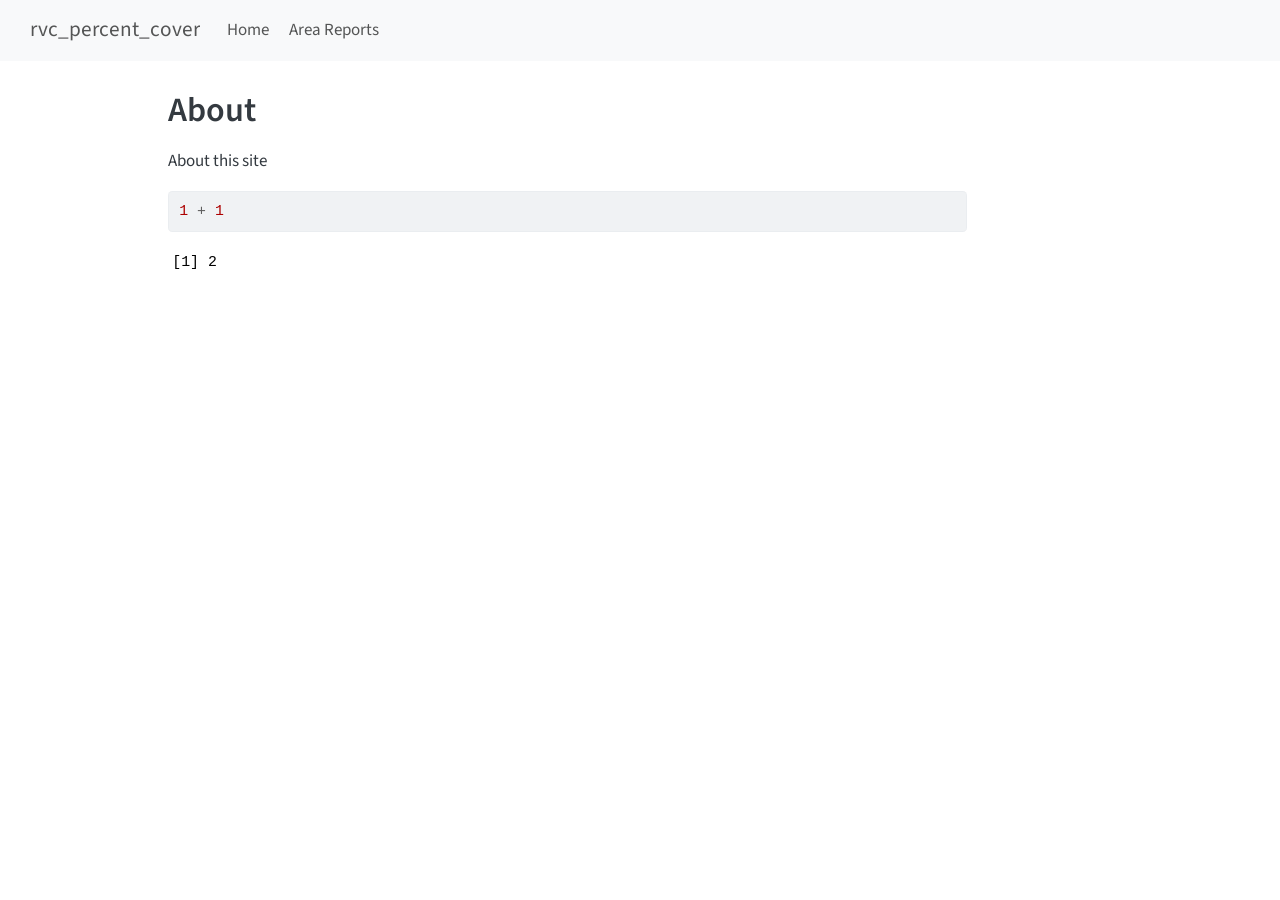
==== about.html @ 533faa8f "Built site for gh-pages" ====
<!DOCTYPE html>
<html xmlns="http://www.w3.org/1999/xhtml" lang="en" xml:lang="en"><head>

<meta charset="utf-8">
<meta name="generator" content="quarto-1.5.54">

<meta name="viewport" content="width=device-width, initial-scale=1.0, user-scalable=yes">


<title>About – rvc_percent_cover</title>
<style>
code{white-space: pre-wrap;}
span.smallcaps{font-variant: small-caps;}
div.columns{display: flex; gap: min(4vw, 1.5em);}
div.column{flex: auto; overflow-x: auto;}
div.hanging-indent{margin-left: 1.5em; text-indent: -1.5em;}
ul.task-list{list-style: none;}
ul.task-list li input[type="checkbox"] {
  width: 0.8em;
  margin: 0 0.8em 0.2em -1em; /* quarto-specific, see https://github.com/quarto-dev/quarto-cli/issues/4556 */ 
  vertical-align: middle;
}
/* CSS for syntax highlighting */
pre > code.sourceCode { white-space: pre; position: relative; }
pre > code.sourceCode > span { line-height: 1.25; }
pre > code.sourceCode > span:empty { height: 1.2em; }
.sourceCode { overflow: visible; }
code.sourceCode > span { color: inherit; text-decoration: inherit; }
div.sourceCode { margin: 1em 0; }
pre.sourceCode { margin: 0; }
@media screen {
div.sourceCode { overflow: auto; }
}
@media print {
pre > code.sourceCode { white-space: pre-wrap; }
pre > code.sourceCode > span { display: inline-block; text-indent: -5em; padding-left: 5em; }
}
pre.numberSource code
  { counter-reset: source-line 0; }
pre.numberSource code > span
  { position: relative; left: -4em; counter-increment: source-line; }
pre.numberSource code > span > a:first-child::before
  { content: counter(source-line);
    position: relative; left: -1em; text-align: right; vertical-align: baseline;
    border: none; display: inline-block;
    -webkit-touch-callout: none; -webkit-user-select: none;
    -khtml-user-select: none; -moz-user-select: none;
    -ms-user-select: none; user-select: none;
    padding: 0 4px; width: 4em;
  }
pre.numberSource { margin-left: 3em;  padding-left: 4px; }
div.sourceCode
  {   }
@media screen {
pre > code.sourceCode > span > a:first-child::before { text-decoration: underline; }
}
</style>


<script src="site_libs/quarto-nav/quarto-nav.js"></script>
<script src="site_libs/quarto-nav/headroom.min.js"></script>
<script src="site_libs/clipboard/clipboard.min.js"></script>
<script src="site_libs/quarto-search/autocomplete.umd.js"></script>
<script src="site_libs/quarto-search/fuse.min.js"></script>
<script src="site_libs/quarto-search/quarto-search.js"></script>
<meta name="quarto:offset" content="./">
<script src="site_libs/quarto-html/quarto.js"></script>
<script src="site_libs/quarto-html/popper.min.js"></script>
<script src="site_libs/quarto-html/tippy.umd.min.js"></script>
<script src="site_libs/quarto-html/anchor.min.js"></script>
<link href="site_libs/quarto-html/tippy.css" rel="stylesheet">
<link href="site_libs/quarto-html/quarto-syntax-highlighting.css" rel="stylesheet" id="quarto-text-highlighting-styles">
<script src="site_libs/bootstrap/bootstrap.min.js"></script>
<link href="site_libs/bootstrap/bootstrap-icons.css" rel="stylesheet">
<link href="site_libs/bootstrap/bootstrap.min.css" rel="stylesheet" id="quarto-bootstrap" data-mode="light">
<script id="quarto-search-options" type="application/json">{
  "location": "navbar",
  "copy-button": false,
  "collapse-after": 3,
  "panel-placement": "end",
  "type": "overlay",
  "limit": 50,
  "keyboard-shortcut": [
    "f",
    "/",
    "s"
  ],
  "show-item-context": false,
  "language": {
    "search-no-results-text": "No results",
    "search-matching-documents-text": "matching documents",
    "search-copy-link-title": "Copy link to search",
    "search-hide-matches-text": "Hide additional matches",
    "search-more-match-text": "more match in this document",
    "search-more-matches-text": "more matches in this document",
    "search-clear-button-title": "Clear",
    "search-text-placeholder": "",
    "search-detached-cancel-button-title": "Cancel",
    "search-submit-button-title": "Submit",
    "search-label": "Search"
  }
}</script>


<link rel="stylesheet" href="styles.css">
</head>

<body class="nav-fixed">

<div id="quarto-search-results"></div>
  <header id="quarto-header" class="headroom fixed-top">
    <nav class="navbar navbar-expand-lg " data-bs-theme="dark">
      <div class="navbar-container container-fluid">
      <div class="navbar-brand-container mx-auto">
    <a class="navbar-brand" href="./index.html">
    <span class="navbar-title">rvc_percent_cover</span>
    </a>
  </div>
            <div id="quarto-search" class="" title="Search"></div>
          <button class="navbar-toggler" type="button" data-bs-toggle="collapse" data-bs-target="#navbarCollapse" aria-controls="navbarCollapse" role="menu" aria-expanded="false" aria-label="Toggle navigation" onclick="if (window.quartoToggleHeadroom) { window.quartoToggleHeadroom(); }">
  <span class="navbar-toggler-icon"></span>
</button>
          <div class="collapse navbar-collapse" id="navbarCollapse">
            <ul class="navbar-nav navbar-nav-scroll me-auto">
  <li class="nav-item">
    <a class="nav-link" href="./index.html"> 
<span class="menu-text">Home</span></a>
  </li>  
  <li class="nav-item">
    <a class="nav-link" href="./aoi_report/aoi_reports.html"> 
<span class="menu-text">Area Reports</span></a>
  </li>  
</ul>
          </div> <!-- /navcollapse -->
            <div class="quarto-navbar-tools">
</div>
      </div> <!-- /container-fluid -->
    </nav>
</header>
<!-- content -->
<div id="quarto-content" class="quarto-container page-columns page-rows-contents page-layout-article page-navbar">
<!-- sidebar -->
<!-- margin-sidebar -->
    <div id="quarto-margin-sidebar" class="sidebar margin-sidebar zindex-bottom">
        
    </div>
<!-- main -->
<main class="content" id="quarto-document-content">

<header id="title-block-header" class="quarto-title-block default">
<div class="quarto-title">
<h1 class="title">About</h1>
</div>



<div class="quarto-title-meta">

    
  
    
  </div>
  


</header>


<p>About this site</p>
<div class="cell">
<div class="sourceCode cell-code" id="cb1"><pre class="sourceCode r code-with-copy"><code class="sourceCode r"><span id="cb1-1"><a href="#cb1-1" aria-hidden="true" tabindex="-1"></a><span class="dv">1</span> <span class="sc">+</span> <span class="dv">1</span></span></code><button title="Copy to Clipboard" class="code-copy-button"><i class="bi"></i></button></pre></div>
<div class="cell-output cell-output-stdout">
<pre><code>[1] 2</code></pre>
</div>
</div>



</main> <!-- /main -->
<script id="quarto-html-after-body" type="application/javascript">
window.document.addEventListener("DOMContentLoaded", function (event) {
  const toggleBodyColorMode = (bsSheetEl) => {
    const mode = bsSheetEl.getAttribute("data-mode");
    const bodyEl = window.document.querySelector("body");
    if (mode === "dark") {
      bodyEl.classList.add("quarto-dark");
      bodyEl.classList.remove("quarto-light");
    } else {
      bodyEl.classList.add("quarto-light");
      bodyEl.classList.remove("quarto-dark");
    }
  }
  const toggleBodyColorPrimary = () => {
    const bsSheetEl = window.document.querySelector("link#quarto-bootstrap");
    if (bsSheetEl) {
      toggleBodyColorMode(bsSheetEl);
    }
  }
  toggleBodyColorPrimary();  
  const icon = "";
  const anchorJS = new window.AnchorJS();
  anchorJS.options = {
    placement: 'right',
    icon: icon
  };
  anchorJS.add('.anchored');
  const isCodeAnnotation = (el) => {
    for (const clz of el.classList) {
      if (clz.startsWith('code-annotation-')) {                     
        return true;
      }
    }
    return false;
  }
  const onCopySuccess = function(e) {
    // button target
    const button = e.trigger;
    // don't keep focus
    button.blur();
    // flash "checked"
    button.classList.add('code-copy-button-checked');
    var currentTitle = button.getAttribute("title");
    button.setAttribute("title", "Copied!");
    let tooltip;
    if (window.bootstrap) {
      button.setAttribute("data-bs-toggle", "tooltip");
      button.setAttribute("data-bs-placement", "left");
      button.setAttribute("data-bs-title", "Copied!");
      tooltip = new bootstrap.Tooltip(button, 
        { trigger: "manual", 
          customClass: "code-copy-button-tooltip",
          offset: [0, -8]});
      tooltip.show();    
    }
    setTimeout(function() {
      if (tooltip) {
        tooltip.hide();
        button.removeAttribute("data-bs-title");
        button.removeAttribute("data-bs-toggle");
        button.removeAttribute("data-bs-placement");
      }
      button.setAttribute("title", currentTitle);
      button.classList.remove('code-copy-button-checked');
    }, 1000);
    // clear code selection
    e.clearSelection();
  }
  const getTextToCopy = function(trigger) {
      const codeEl = trigger.previousElementSibling.cloneNode(true);
      for (const childEl of codeEl.children) {
        if (isCodeAnnotation(childEl)) {
          childEl.remove();
        }
      }
      return codeEl.innerText;
  }
  const clipboard = new window.ClipboardJS('.code-copy-button:not([data-in-quarto-modal])', {
    text: getTextToCopy
  });
  clipboard.on('success', onCopySuccess);
  if (window.document.getElementById('quarto-embedded-source-code-modal')) {
    // For code content inside modals, clipBoardJS needs to be initialized with a container option
    // TODO: Check when it could be a function (https://github.com/zenorocha/clipboard.js/issues/860)
    const clipboardModal = new window.ClipboardJS('.code-copy-button[data-in-quarto-modal]', {
      text: getTextToCopy,
      container: window.document.getElementById('quarto-embedded-source-code-modal')
    });
    clipboardModal.on('success', onCopySuccess);
  }
    var localhostRegex = new RegExp(/^(?:http|https):\/\/localhost\:?[0-9]*\//);
    var mailtoRegex = new RegExp(/^mailto:/);
      var filterRegex = new RegExp("https:\/\/7yl4r\.github\.io\/rvc_habitat_cover\/");
    var isInternal = (href) => {
        return filterRegex.test(href) || localhostRegex.test(href) || mailtoRegex.test(href);
    }
    // Inspect non-navigation links and adorn them if external
 	var links = window.document.querySelectorAll('a[href]:not(.nav-link):not(.navbar-brand):not(.toc-action):not(.sidebar-link):not(.sidebar-item-toggle):not(.pagination-link):not(.no-external):not([aria-hidden]):not(.dropdown-item):not(.quarto-navigation-tool):not(.about-link)');
    for (var i=0; i<links.length; i++) {
      const link = links[i];
      if (!isInternal(link.href)) {
        // undo the damage that might have been done by quarto-nav.js in the case of
        // links that we want to consider external
        if (link.dataset.originalHref !== undefined) {
          link.href = link.dataset.originalHref;
        }
      }
    }
  function tippyHover(el, contentFn, onTriggerFn, onUntriggerFn) {
    const config = {
      allowHTML: true,
      maxWidth: 500,
      delay: 100,
      arrow: false,
      appendTo: function(el) {
          return el.parentElement;
      },
      interactive: true,
      interactiveBorder: 10,
      theme: 'quarto',
      placement: 'bottom-start',
    };
    if (contentFn) {
      config.content = contentFn;
    }
    if (onTriggerFn) {
      config.onTrigger = onTriggerFn;
    }
    if (onUntriggerFn) {
      config.onUntrigger = onUntriggerFn;
    }
    window.tippy(el, config); 
  }
  const noterefs = window.document.querySelectorAll('a[role="doc-noteref"]');
  for (var i=0; i<noterefs.length; i++) {
    const ref = noterefs[i];
    tippyHover(ref, function() {
      // use id or data attribute instead here
      let href = ref.getAttribute('data-footnote-href') || ref.getAttribute('href');
      try { href = new URL(href).hash; } catch {}
      const id = href.replace(/^#\/?/, "");
      const note = window.document.getElementById(id);
      if (note) {
        return note.innerHTML;
      } else {
        return "";
      }
    });
  }
  const xrefs = window.document.querySelectorAll('a.quarto-xref');
  const processXRef = (id, note) => {
    // Strip column container classes
    const stripColumnClz = (el) => {
      el.classList.remove("page-full", "page-columns");
      if (el.children) {
        for (const child of el.children) {
          stripColumnClz(child);
        }
      }
    }
    stripColumnClz(note)
    if (id === null || id.startsWith('sec-')) {
      // Special case sections, only their first couple elements
      const container = document.createElement("div");
      if (note.children && note.children.length > 2) {
        container.appendChild(note.children[0].cloneNode(true));
        for (let i = 1; i < note.children.length; i++) {
          const child = note.children[i];
          if (child.tagName === "P" && child.innerText === "") {
            continue;
          } else {
            container.appendChild(child.cloneNode(true));
            break;
          }
        }
        if (window.Quarto?.typesetMath) {
          window.Quarto.typesetMath(container);
        }
        return container.innerHTML
      } else {
        if (window.Quarto?.typesetMath) {
          window.Quarto.typesetMath(note);
        }
        return note.innerHTML;
      }
    } else {
      // Remove any anchor links if they are present
      const anchorLink = note.querySelector('a.anchorjs-link');
      if (anchorLink) {
        anchorLink.remove();
      }
      if (window.Quarto?.typesetMath) {
        window.Quarto.typesetMath(note);
      }
      // TODO in 1.5, we should make sure this works without a callout special case
      if (note.classList.contains("callout")) {
        return note.outerHTML;
      } else {
        return note.innerHTML;
      }
    }
  }
  for (var i=0; i<xrefs.length; i++) {
    const xref = xrefs[i];
    tippyHover(xref, undefined, function(instance) {
      instance.disable();
      let url = xref.getAttribute('href');
      let hash = undefined; 
      if (url.startsWith('#')) {
        hash = url;
      } else {
        try { hash = new URL(url).hash; } catch {}
      }
      if (hash) {
        const id = hash.replace(/^#\/?/, "");
        const note = window.document.getElementById(id);
        if (note !== null) {
          try {
            const html = processXRef(id, note.cloneNode(true));
            instance.setContent(html);
          } finally {
            instance.enable();
            instance.show();
          }
        } else {
          // See if we can fetch this
          fetch(url.split('#')[0])
          .then(res => res.text())
          .then(html => {
            const parser = new DOMParser();
            const htmlDoc = parser.parseFromString(html, "text/html");
            const note = htmlDoc.getElementById(id);
            if (note !== null) {
              const html = processXRef(id, note);
              instance.setContent(html);
            } 
          }).finally(() => {
            instance.enable();
            instance.show();
          });
        }
      } else {
        // See if we can fetch a full url (with no hash to target)
        // This is a special case and we should probably do some content thinning / targeting
        fetch(url)
        .then(res => res.text())
        .then(html => {
          const parser = new DOMParser();
          const htmlDoc = parser.parseFromString(html, "text/html");
          const note = htmlDoc.querySelector('main.content');
          if (note !== null) {
            // This should only happen for chapter cross references
            // (since there is no id in the URL)
            // remove the first header
            if (note.children.length > 0 && note.children[0].tagName === "HEADER") {
              note.children[0].remove();
            }
            const html = processXRef(null, note);
            instance.setContent(html);
          } 
        }).finally(() => {
          instance.enable();
          instance.show();
        });
      }
    }, function(instance) {
    });
  }
      let selectedAnnoteEl;
      const selectorForAnnotation = ( cell, annotation) => {
        let cellAttr = 'data-code-cell="' + cell + '"';
        let lineAttr = 'data-code-annotation="' +  annotation + '"';
        const selector = 'span[' + cellAttr + '][' + lineAttr + ']';
        return selector;
      }
      const selectCodeLines = (annoteEl) => {
        const doc = window.document;
        const targetCell = annoteEl.getAttribute("data-target-cell");
        const targetAnnotation = annoteEl.getAttribute("data-target-annotation");
        const annoteSpan = window.document.querySelector(selectorForAnnotation(targetCell, targetAnnotation));
        const lines = annoteSpan.getAttribute("data-code-lines").split(",");
        const lineIds = lines.map((line) => {
          return targetCell + "-" + line;
        })
        let top = null;
        let height = null;
        let parent = null;
        if (lineIds.length > 0) {
            //compute the position of the single el (top and bottom and make a div)
            const el = window.document.getElementById(lineIds[0]);
            top = el.offsetTop;
            height = el.offsetHeight;
            parent = el.parentElement.parentElement;
          if (lineIds.length > 1) {
            const lastEl = window.document.getElementById(lineIds[lineIds.length - 1]);
            const bottom = lastEl.offsetTop + lastEl.offsetHeight;
            height = bottom - top;
          }
          if (top !== null && height !== null && parent !== null) {
            // cook up a div (if necessary) and position it 
            let div = window.document.getElementById("code-annotation-line-highlight");
            if (div === null) {
              div = window.document.createElement("div");
              div.setAttribute("id", "code-annotation-line-highlight");
              div.style.position = 'absolute';
              parent.appendChild(div);
            }
            div.style.top = top - 2 + "px";
            div.style.height = height + 4 + "px";
            div.style.left = 0;
            let gutterDiv = window.document.getElementById("code-annotation-line-highlight-gutter");
            if (gutterDiv === null) {
              gutterDiv = window.document.createElement("div");
              gutterDiv.setAttribute("id", "code-annotation-line-highlight-gutter");
              gutterDiv.style.position = 'absolute';
              const codeCell = window.document.getElementById(targetCell);
              const gutter = codeCell.querySelector('.code-annotation-gutter');
              gutter.appendChild(gutterDiv);
            }
            gutterDiv.style.top = top - 2 + "px";
            gutterDiv.style.height = height + 4 + "px";
          }
          selectedAnnoteEl = annoteEl;
        }
      };
      const unselectCodeLines = () => {
        const elementsIds = ["code-annotation-line-highlight", "code-annotation-line-highlight-gutter"];
        elementsIds.forEach((elId) => {
          const div = window.document.getElementById(elId);
          if (div) {
            div.remove();
          }
        });
        selectedAnnoteEl = undefined;
      };
        // Handle positioning of the toggle
    window.addEventListener(
      "resize",
      throttle(() => {
        elRect = undefined;
        if (selectedAnnoteEl) {
          selectCodeLines(selectedAnnoteEl);
        }
      }, 10)
    );
    function throttle(fn, ms) {
    let throttle = false;
    let timer;
      return (...args) => {
        if(!throttle) { // first call gets through
            fn.apply(this, args);
            throttle = true;
        } else { // all the others get throttled
            if(timer) clearTimeout(timer); // cancel #2
            timer = setTimeout(() => {
              fn.apply(this, args);
              timer = throttle = false;
            }, ms);
        }
      };
    }
      // Attach click handler to the DT
      const annoteDls = window.document.querySelectorAll('dt[data-target-cell]');
      for (const annoteDlNode of annoteDls) {
        annoteDlNode.addEventListener('click', (event) => {
          const clickedEl = event.target;
          if (clickedEl !== selectedAnnoteEl) {
            unselectCodeLines();
            const activeEl = window.document.querySelector('dt[data-target-cell].code-annotation-active');
            if (activeEl) {
              activeEl.classList.remove('code-annotation-active');
            }
            selectCodeLines(clickedEl);
            clickedEl.classList.add('code-annotation-active');
          } else {
            // Unselect the line
            unselectCodeLines();
            clickedEl.classList.remove('code-annotation-active');
          }
        });
      }
  const findCites = (el) => {
    const parentEl = el.parentElement;
    if (parentEl) {
      const cites = parentEl.dataset.cites;
      if (cites) {
        return {
          el,
          cites: cites.split(' ')
        };
      } else {
        return findCites(el.parentElement)
      }
    } else {
      return undefined;
    }
  };
  var bibliorefs = window.document.querySelectorAll('a[role="doc-biblioref"]');
  for (var i=0; i<bibliorefs.length; i++) {
    const ref = bibliorefs[i];
    const citeInfo = findCites(ref);
    if (citeInfo) {
      tippyHover(citeInfo.el, function() {
        var popup = window.document.createElement('div');
        citeInfo.cites.forEach(function(cite) {
          var citeDiv = window.document.createElement('div');
          citeDiv.classList.add('hanging-indent');
          citeDiv.classList.add('csl-entry');
          var biblioDiv = window.document.getElementById('ref-' + cite);
          if (biblioDiv) {
            citeDiv.innerHTML = biblioDiv.innerHTML;
          }
          popup.appendChild(citeDiv);
        });
        return popup.innerHTML;
      });
    }
  }
});
</script>
</div> <!-- /content -->




</body></html>
---- site_libs/quarto-html/tippy.css ----
.tippy-box[data-animation=fade][data-state=hidden]{opacity:0}[data-tippy-root]{max-width:calc(100vw - 10px)}.tippy-box{position:relative;background-color:#333;color:#fff;border-radius:4px;font-size:14px;line-height:1.4;white-space:normal;outline:0;transition-property:transform,visibility,opacity}.tippy-box[data-placement^=top]>.tippy-arrow{bottom:0}.tippy-box[data-placement^=top]>.tippy-arrow:before{bottom:-7px;left:0;border-width:8px 8px 0;border-top-color:initial;transform-origin:center top}.tippy-box[data-placement^=bottom]>.tippy-arrow{top:0}.tippy-box[data-placement^=bottom]>.tippy-arrow:before{top:-7px;left:0;border-width:0 8px 8px;border-bottom-color:initial;transform-origin:center bottom}.tippy-box[data-placement^=left]>.tippy-arrow{right:0}.tippy-box[data-placement^=left]>.tippy-arrow:before{border-width:8px 0 8px 8px;border-left-color:initial;right:-7px;transform-origin:center left}.tippy-box[data-placement^=right]>.tippy-arrow{left:0}.tippy-box[data-placement^=right]>.tippy-arrow:before{left:-7px;border-width:8px 8px 8px 0;border-right-color:initial;transform-origin:center right}.tippy-box[data-inertia][data-state=visible]{transition-timing-function:cubic-bezier(.54,1.5,.38,1.11)}.tippy-arrow{width:16px;height:16px;color:#333}.tippy-arrow:before{content:"";position:absolute;border-color:transparent;border-style:solid}.tippy-content{position:relative;padding:5px 9px;z-index:1}
---- site_libs/quarto-html/quarto-syntax-highlighting.css ----
/* quarto syntax highlight colors */
:root {
  --quarto-hl-ot-color: #003B4F;
  --quarto-hl-at-color: #657422;
  --quarto-hl-ss-color: #20794D;
  --quarto-hl-an-color: #5E5E5E;
  --quarto-hl-fu-color: #4758AB;
  --quarto-hl-st-color: #20794D;
  --quarto-hl-cf-color: #003B4F;
  --quarto-hl-op-color: #5E5E5E;
  --quarto-hl-er-color: #AD0000;
  --quarto-hl-bn-color: #AD0000;
  --quarto-hl-al-color: #AD0000;
  --quarto-hl-va-color: #111111;
  --quarto-hl-bu-color: inherit;
  --quarto-hl-ex-color: inherit;
  --quarto-hl-pp-color: #AD0000;
  --quarto-hl-in-color: #5E5E5E;
  --quarto-hl-vs-color: #20794D;
  --quarto-hl-wa-color: #5E5E5E;
  --quarto-hl-do-color: #5E5E5E;
  --quarto-hl-im-color: #00769E;
  --quarto-hl-ch-color: #20794D;
  --quarto-hl-dt-color: #AD0000;
  --quarto-hl-fl-color: #AD0000;
  --quarto-hl-co-color: #5E5E5E;
  --quarto-hl-cv-color: #5E5E5E;
  --quarto-hl-cn-color: #8f5902;
  --quarto-hl-sc-color: #5E5E5E;
  --quarto-hl-dv-color: #AD0000;
  --quarto-hl-kw-color: #003B4F;
}

/* other quarto variables */
:root {
  --quarto-font-monospace: SFMono-Regular, Menlo, Monaco, Consolas, "Liberation Mono", "Courier New", monospace;
}

pre > code.sourceCode > span {
  color: #003B4F;
}

code span {
  color: #003B4F;
}

code.sourceCode > span {
  color: #003B4F;
}

div.sourceCode,
div.sourceCode pre.sourceCode {
  color: #003B4F;
}

code span.ot {
  color: #003B4F;
  font-style: inherit;
}

code span.at {
  color: #657422;
  font-style: inherit;
}

code span.ss {
  color: #20794D;
  font-style: inherit;
}

code span.an {
  color: #5E5E5E;
  font-style: inherit;
}

code span.fu {
  color: #4758AB;
  font-style: inherit;
}

code span.st {
  color: #20794D;
  font-style: inherit;
}

code span.cf {
  color: #003B4F;
  font-weight: bold;
  font-style: inherit;
}

code span.op {
  color: #5E5E5E;
  font-style: inherit;
}

code span.er {
  color: #AD0000;
  font-style: inherit;
}

code span.bn {
  color: #AD0000;
  font-style: inherit;
}

code span.al {
  color: #AD0000;
  font-style: inherit;
}

code span.va {
  color: #111111;
  font-style: inherit;
}

code span.bu {
  font-style: inherit;
}

code span.ex {
  font-style: inherit;
}

code span.pp {
  color: #AD0000;
  font-style: inherit;
}

code span.in {
  color: #5E5E5E;
  font-style: inherit;
}

code span.vs {
  color: #20794D;
  font-style: inherit;
}

code span.wa {
  color: #5E5E5E;
  font-style: italic;
}

code span.do {
  color: #5E5E5E;
  font-style: italic;
}

code span.im {
  color: #00769E;
  font-style: inherit;
}

code span.ch {
  color: #20794D;
  font-style: inherit;
}

code span.dt {
  color: #AD0000;
  font-style: inherit;
}

code span.fl {
  color: #AD0000;
  font-style: inherit;
}

code span.co {
  color: #5E5E5E;
  font-style: inherit;
}

code span.cv {
  color: #5E5E5E;
  font-style: italic;
}

code span.cn {
  color: #8f5902;
  font-style: inherit;
}

code span.sc {
  color: #5E5E5E;
  font-style: inherit;
}

code span.dv {
  color: #AD0000;
  font-style: inherit;
}

code span.kw {
  color: #003B4F;
  font-weight: bold;
  font-style: inherit;
}

.prevent-inlining {
  content: "</";
}

/*# sourceMappingURL=debc5d5d77c3f9108843748ff7464032.css.map */
---- styles.css ----
/* css styles */
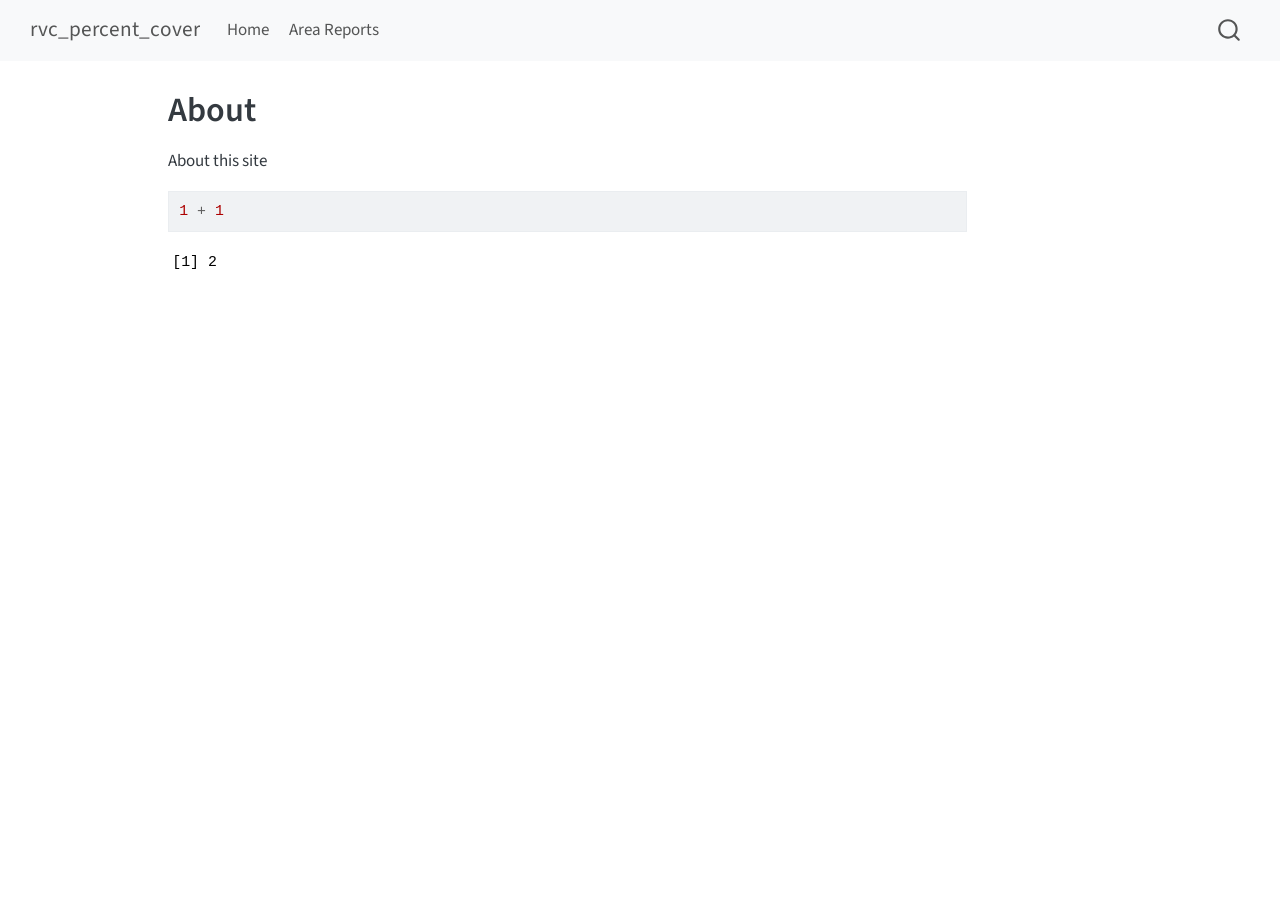
==== commit 50d00d3f: "Built site for gh-pages" ====
--- a/about.html
+++ b/about.html
@@ -2,7 +2,7 @@
 <html xmlns="http://www.w3.org/1999/xhtml" lang="en" xml:lang="en"><head>
 
 <meta charset="utf-8">
-<meta name="generator" content="quarto-1.5.54">
+<meta name="generator" content="quarto-1.8.27">
 
 <meta name="viewport" content="width=device-width, initial-scale=1.0, user-scalable=yes">
 
@@ -21,8 +21,9 @@
   vertical-align: middle;
 }
 /* CSS for syntax highlighting */
+html { -webkit-text-size-adjust: 100%; }
 pre > code.sourceCode { white-space: pre; position: relative; }
-pre > code.sourceCode > span { line-height: 1.25; }
+pre > code.sourceCode > span { display: inline-block; line-height: 1.25; }
 pre > code.sourceCode > span:empty { height: 1.2em; }
 .sourceCode { overflow: visible; }
 code.sourceCode > span { color: inherit; text-decoration: inherit; }
@@ -33,7 +34,7 @@
 }
 @media print {
 pre > code.sourceCode { white-space: pre-wrap; }
-pre > code.sourceCode > span { display: inline-block; text-indent: -5em; padding-left: 5em; }
+pre > code.sourceCode > span { text-indent: -5em; padding-left: 5em; }
 }
 pre.numberSource code
   { counter-reset: source-line 0; }
@@ -64,15 +65,17 @@
 <script src="site_libs/quarto-search/fuse.min.js"></script>
 <script src="site_libs/quarto-search/quarto-search.js"></script>
 <meta name="quarto:offset" content="./">
-<script src="site_libs/quarto-html/quarto.js"></script>
+<script src="site_libs/quarto-html/quarto.js" type="module"></script>
+<script src="site_libs/quarto-html/tabsets/tabsets.js" type="module"></script>
+<script src="site_libs/quarto-html/axe/axe-check.js" type="module"></script>
 <script src="site_libs/quarto-html/popper.min.js"></script>
 <script src="site_libs/quarto-html/tippy.umd.min.js"></script>
 <script src="site_libs/quarto-html/anchor.min.js"></script>
 <link href="site_libs/quarto-html/tippy.css" rel="stylesheet">
-<link href="site_libs/quarto-html/quarto-syntax-highlighting.css" rel="stylesheet" id="quarto-text-highlighting-styles">
+<link href="site_libs/quarto-html/quarto-syntax-highlighting-ed96de9b727972fe78a7b5d16c58bf87.css" rel="stylesheet" id="quarto-text-highlighting-styles">
 <script src="site_libs/bootstrap/bootstrap.min.js"></script>
 <link href="site_libs/bootstrap/bootstrap-icons.css" rel="stylesheet">
-<link href="site_libs/bootstrap/bootstrap.min.css" rel="stylesheet" id="quarto-bootstrap" data-mode="light">
+<link href="site_libs/bootstrap/bootstrap-fed2927b5d71da76dad1d9df0395c5a2.min.css" rel="stylesheet" append-hash="true" id="quarto-bootstrap" data-mode="light">
 <script id="quarto-search-options" type="application/json">{
   "location": "navbar",
   "copy-button": false,
@@ -105,7 +108,7 @@
 <link rel="stylesheet" href="styles.css">
 </head>
 
-<body class="nav-fixed">
+<body class="nav-fixed quarto-light">
 
 <div id="quarto-search-results"></div>
   <header id="quarto-header" class="headroom fixed-top">
@@ -168,7 +171,7 @@
 
 <p>About this site</p>
 <div class="cell">
-<div class="sourceCode cell-code" id="cb1"><pre class="sourceCode r code-with-copy"><code class="sourceCode r"><span id="cb1-1"><a href="#cb1-1" aria-hidden="true" tabindex="-1"></a><span class="dv">1</span> <span class="sc">+</span> <span class="dv">1</span></span></code><button title="Copy to Clipboard" class="code-copy-button"><i class="bi"></i></button></pre></div>
+<div class="code-copy-outer-scaffold"><div class="sourceCode cell-code" id="cb1"><pre class="sourceCode r code-with-copy"><code class="sourceCode r"><span id="cb1-1"><a href="#cb1-1" aria-hidden="true" tabindex="-1"></a><span class="dv">1</span> <span class="sc">+</span> <span class="dv">1</span></span></code></pre></div><button title="Copy to Clipboard" class="code-copy-button"><i class="bi"></i></button></div>
 <div class="cell-output cell-output-stdout">
 <pre><code>[1] 2</code></pre>
 </div>
@@ -178,239 +181,243 @@
 
 </main> <!-- /main -->
 <script id="quarto-html-after-body" type="application/javascript">
-window.document.addEventListener("DOMContentLoaded", function (event) {
-  const toggleBodyColorMode = (bsSheetEl) => {
-    const mode = bsSheetEl.getAttribute("data-mode");
-    const bodyEl = window.document.querySelector("body");
-    if (mode === "dark") {
-      bodyEl.classList.add("quarto-dark");
-      bodyEl.classList.remove("quarto-light");
-    } else {
-      bodyEl.classList.add("quarto-light");
-      bodyEl.classList.remove("quarto-dark");
-    }
-  }
-  const toggleBodyColorPrimary = () => {
-    const bsSheetEl = window.document.querySelector("link#quarto-bootstrap");
-    if (bsSheetEl) {
-      toggleBodyColorMode(bsSheetEl);
-    }
-  }
-  toggleBodyColorPrimary();  
-  const icon = "";
-  const anchorJS = new window.AnchorJS();
-  anchorJS.options = {
-    placement: 'right',
-    icon: icon
-  };
-  anchorJS.add('.anchored');
-  const isCodeAnnotation = (el) => {
-    for (const clz of el.classList) {
-      if (clz.startsWith('code-annotation-')) {                     
-        return true;
-      }
-    }
-    return false;
-  }
-  const onCopySuccess = function(e) {
-    // button target
-    const button = e.trigger;
-    // don't keep focus
-    button.blur();
-    // flash "checked"
-    button.classList.add('code-copy-button-checked');
-    var currentTitle = button.getAttribute("title");
-    button.setAttribute("title", "Copied!");
-    let tooltip;
-    if (window.bootstrap) {
-      button.setAttribute("data-bs-toggle", "tooltip");
-      button.setAttribute("data-bs-placement", "left");
-      button.setAttribute("data-bs-title", "Copied!");
-      tooltip = new bootstrap.Tooltip(button, 
-        { trigger: "manual", 
-          customClass: "code-copy-button-tooltip",
-          offset: [0, -8]});
-      tooltip.show();    
-    }
-    setTimeout(function() {
-      if (tooltip) {
-        tooltip.hide();
-        button.removeAttribute("data-bs-title");
-        button.removeAttribute("data-bs-toggle");
-        button.removeAttribute("data-bs-placement");
-      }
-      button.setAttribute("title", currentTitle);
-      button.classList.remove('code-copy-button-checked');
-    }, 1000);
-    // clear code selection
-    e.clearSelection();
-  }
-  const getTextToCopy = function(trigger) {
-      const codeEl = trigger.previousElementSibling.cloneNode(true);
+  window.document.addEventListener("DOMContentLoaded", function (event) {
+    const icon = "";
+    const anchorJS = new window.AnchorJS();
+    anchorJS.options = {
+      placement: 'right',
+      icon: icon
+    };
+    anchorJS.add('.anchored');
+    const isCodeAnnotation = (el) => {
+      for (const clz of el.classList) {
+        if (clz.startsWith('code-annotation-')) {                     
+          return true;
+        }
+      }
+      return false;
+    }
+    const onCopySuccess = function(e) {
+      // button target
+      const button = e.trigger;
+      // don't keep focus
+      button.blur();
+      // flash "checked"
+      button.classList.add('code-copy-button-checked');
+      var currentTitle = button.getAttribute("title");
+      button.setAttribute("title", "Copied!");
+      let tooltip;
+      if (window.bootstrap) {
+        button.setAttribute("data-bs-toggle", "tooltip");
+        button.setAttribute("data-bs-placement", "left");
+        button.setAttribute("data-bs-title", "Copied!");
+        tooltip = new bootstrap.Tooltip(button, 
+          { trigger: "manual", 
+            customClass: "code-copy-button-tooltip",
+            offset: [0, -8]});
+        tooltip.show();    
+      }
+      setTimeout(function() {
+        if (tooltip) {
+          tooltip.hide();
+          button.removeAttribute("data-bs-title");
+          button.removeAttribute("data-bs-toggle");
+          button.removeAttribute("data-bs-placement");
+        }
+        button.setAttribute("title", currentTitle);
+        button.classList.remove('code-copy-button-checked');
+      }, 1000);
+      // clear code selection
+      e.clearSelection();
+    }
+    const getTextToCopy = function(trigger) {
+      const outerScaffold = trigger.parentElement.cloneNode(true);
+      const codeEl = outerScaffold.querySelector('code');
       for (const childEl of codeEl.children) {
         if (isCodeAnnotation(childEl)) {
           childEl.remove();
         }
       }
       return codeEl.innerText;
-  }
-  const clipboard = new window.ClipboardJS('.code-copy-button:not([data-in-quarto-modal])', {
-    text: getTextToCopy
-  });
-  clipboard.on('success', onCopySuccess);
-  if (window.document.getElementById('quarto-embedded-source-code-modal')) {
-    // For code content inside modals, clipBoardJS needs to be initialized with a container option
-    // TODO: Check when it could be a function (https://github.com/zenorocha/clipboard.js/issues/860)
-    const clipboardModal = new window.ClipboardJS('.code-copy-button[data-in-quarto-modal]', {
-      text: getTextToCopy,
-      container: window.document.getElementById('quarto-embedded-source-code-modal')
+    }
+    const clipboard = new window.ClipboardJS('.code-copy-button:not([data-in-quarto-modal])', {
+      text: getTextToCopy
     });
-    clipboardModal.on('success', onCopySuccess);
-  }
-    var localhostRegex = new RegExp(/^(?:http|https):\/\/localhost\:?[0-9]*\//);
-    var mailtoRegex = new RegExp(/^mailto:/);
-      var filterRegex = new RegExp("https:\/\/7yl4r\.github\.io\/rvc_habitat_cover\/");
-    var isInternal = (href) => {
-        return filterRegex.test(href) || localhostRegex.test(href) || mailtoRegex.test(href);
-    }
-    // Inspect non-navigation links and adorn them if external
- 	var links = window.document.querySelectorAll('a[href]:not(.nav-link):not(.navbar-brand):not(.toc-action):not(.sidebar-link):not(.sidebar-item-toggle):not(.pagination-link):not(.no-external):not([aria-hidden]):not(.dropdown-item):not(.quarto-navigation-tool):not(.about-link)');
-    for (var i=0; i<links.length; i++) {
-      const link = links[i];
-      if (!isInternal(link.href)) {
-        // undo the damage that might have been done by quarto-nav.js in the case of
-        // links that we want to consider external
-        if (link.dataset.originalHref !== undefined) {
-          link.href = link.dataset.originalHref;
-        }
-      }
-    }
-  function tippyHover(el, contentFn, onTriggerFn, onUntriggerFn) {
-    const config = {
-      allowHTML: true,
-      maxWidth: 500,
-      delay: 100,
-      arrow: false,
-      appendTo: function(el) {
-          return el.parentElement;
-      },
-      interactive: true,
-      interactiveBorder: 10,
-      theme: 'quarto',
-      placement: 'bottom-start',
-    };
-    if (contentFn) {
-      config.content = contentFn;
-    }
-    if (onTriggerFn) {
-      config.onTrigger = onTriggerFn;
-    }
-    if (onUntriggerFn) {
-      config.onUntrigger = onUntriggerFn;
-    }
-    window.tippy(el, config); 
-  }
-  const noterefs = window.document.querySelectorAll('a[role="doc-noteref"]');
-  for (var i=0; i<noterefs.length; i++) {
-    const ref = noterefs[i];
-    tippyHover(ref, function() {
-      // use id or data attribute instead here
-      let href = ref.getAttribute('data-footnote-href') || ref.getAttribute('href');
-      try { href = new URL(href).hash; } catch {}
-      const id = href.replace(/^#\/?/, "");
-      const note = window.document.getElementById(id);
-      if (note) {
-        return note.innerHTML;
+    clipboard.on('success', onCopySuccess);
+    if (window.document.getElementById('quarto-embedded-source-code-modal')) {
+      const clipboardModal = new window.ClipboardJS('.code-copy-button[data-in-quarto-modal]', {
+        text: getTextToCopy,
+        container: window.document.getElementById('quarto-embedded-source-code-modal')
+      });
+      clipboardModal.on('success', onCopySuccess);
+    }
+      var localhostRegex = new RegExp(/^(?:http|https):\/\/localhost\:?[0-9]*\//);
+      var mailtoRegex = new RegExp(/^mailto:/);
+        var filterRegex = new RegExp("https:\/\/USF-IMARS\.github\.io\/rvc_habitat_cover\/");
+      var isInternal = (href) => {
+          return filterRegex.test(href) || localhostRegex.test(href) || mailtoRegex.test(href);
+      }
+      // Inspect non-navigation links and adorn them if external
+     var links = window.document.querySelectorAll('a[href]:not(.nav-link):not(.navbar-brand):not(.toc-action):not(.sidebar-link):not(.sidebar-item-toggle):not(.pagination-link):not(.no-external):not([aria-hidden]):not(.dropdown-item):not(.quarto-navigation-tool):not(.about-link)');
+      for (var i=0; i<links.length; i++) {
+        const link = links[i];
+        if (!isInternal(link.href)) {
+          // undo the damage that might have been done by quarto-nav.js in the case of
+          // links that we want to consider external
+          if (link.dataset.originalHref !== undefined) {
+            link.href = link.dataset.originalHref;
+          }
+        }
+      }
+    function tippyHover(el, contentFn, onTriggerFn, onUntriggerFn) {
+      const config = {
+        allowHTML: true,
+        maxWidth: 500,
+        delay: 100,
+        arrow: false,
+        appendTo: function(el) {
+            return el.parentElement;
+        },
+        interactive: true,
+        interactiveBorder: 10,
+        theme: 'quarto',
+        placement: 'bottom-start',
+      };
+      if (contentFn) {
+        config.content = contentFn;
+      }
+      if (onTriggerFn) {
+        config.onTrigger = onTriggerFn;
+      }
+      if (onUntriggerFn) {
+        config.onUntrigger = onUntriggerFn;
+      }
+      window.tippy(el, config); 
+    }
+    const noterefs = window.document.querySelectorAll('a[role="doc-noteref"]');
+    for (var i=0; i<noterefs.length; i++) {
+      const ref = noterefs[i];
+      tippyHover(ref, function() {
+        // use id or data attribute instead here
+        let href = ref.getAttribute('data-footnote-href') || ref.getAttribute('href');
+        try { href = new URL(href).hash; } catch {}
+        const id = href.replace(/^#\/?/, "");
+        const note = window.document.getElementById(id);
+        if (note) {
+          return note.innerHTML;
+        } else {
+          return "";
+        }
+      });
+    }
+    const xrefs = window.document.querySelectorAll('a.quarto-xref');
+    const processXRef = (id, note) => {
+      // Strip column container classes
+      const stripColumnClz = (el) => {
+        el.classList.remove("page-full", "page-columns");
+        if (el.children) {
+          for (const child of el.children) {
+            stripColumnClz(child);
+          }
+        }
+      }
+      stripColumnClz(note)
+      if (id === null || id.startsWith('sec-')) {
+        // Special case sections, only their first couple elements
+        const container = document.createElement("div");
+        if (note.children && note.children.length > 2) {
+          container.appendChild(note.children[0].cloneNode(true));
+          for (let i = 1; i < note.children.length; i++) {
+            const child = note.children[i];
+            if (child.tagName === "P" && child.innerText === "") {
+              continue;
+            } else {
+              container.appendChild(child.cloneNode(true));
+              break;
+            }
+          }
+          if (window.Quarto?.typesetMath) {
+            window.Quarto.typesetMath(container);
+          }
+          return container.innerHTML
+        } else {
+          if (window.Quarto?.typesetMath) {
+            window.Quarto.typesetMath(note);
+          }
+          return note.innerHTML;
+        }
       } else {
-        return "";
-      }
-    });
-  }
-  const xrefs = window.document.querySelectorAll('a.quarto-xref');
-  const processXRef = (id, note) => {
-    // Strip column container classes
-    const stripColumnClz = (el) => {
-      el.classList.remove("page-full", "page-columns");
-      if (el.children) {
-        for (const child of el.children) {
-          stripColumnClz(child);
-        }
-      }
-    }
-    stripColumnClz(note)
-    if (id === null || id.startsWith('sec-')) {
-      // Special case sections, only their first couple elements
-      const container = document.createElement("div");
-      if (note.children && note.children.length > 2) {
-        container.appendChild(note.children[0].cloneNode(true));
-        for (let i = 1; i < note.children.length; i++) {
-          const child = note.children[i];
-          if (child.tagName === "P" && child.innerText === "") {
-            continue;
-          } else {
-            container.appendChild(child.cloneNode(true));
-            break;
-          }
-        }
-        if (window.Quarto?.typesetMath) {
-          window.Quarto.typesetMath(container);
-        }
-        return container.innerHTML
-      } else {
+        // Remove any anchor links if they are present
+        const anchorLink = note.querySelector('a.anchorjs-link');
+        if (anchorLink) {
+          anchorLink.remove();
+        }
         if (window.Quarto?.typesetMath) {
           window.Quarto.typesetMath(note);
         }
-        return note.innerHTML;
-      }
-    } else {
-      // Remove any anchor links if they are present
-      const anchorLink = note.querySelector('a.anchorjs-link');
-      if (anchorLink) {
-        anchorLink.remove();
-      }
-      if (window.Quarto?.typesetMath) {
-        window.Quarto.typesetMath(note);
-      }
-      // TODO in 1.5, we should make sure this works without a callout special case
-      if (note.classList.contains("callout")) {
-        return note.outerHTML;
-      } else {
-        return note.innerHTML;
-      }
-    }
-  }
-  for (var i=0; i<xrefs.length; i++) {
-    const xref = xrefs[i];
-    tippyHover(xref, undefined, function(instance) {
-      instance.disable();
-      let url = xref.getAttribute('href');
-      let hash = undefined; 
-      if (url.startsWith('#')) {
-        hash = url;
-      } else {
-        try { hash = new URL(url).hash; } catch {}
-      }
-      if (hash) {
-        const id = hash.replace(/^#\/?/, "");
-        const note = window.document.getElementById(id);
-        if (note !== null) {
-          try {
-            const html = processXRef(id, note.cloneNode(true));
-            instance.setContent(html);
-          } finally {
-            instance.enable();
-            instance.show();
-          }
+        if (note.classList.contains("callout")) {
+          return note.outerHTML;
         } else {
-          // See if we can fetch this
-          fetch(url.split('#')[0])
+          return note.innerHTML;
+        }
+      }
+    }
+    for (var i=0; i<xrefs.length; i++) {
+      const xref = xrefs[i];
+      tippyHover(xref, undefined, function(instance) {
+        instance.disable();
+        let url = xref.getAttribute('href');
+        let hash = undefined; 
+        if (url.startsWith('#')) {
+          hash = url;
+        } else {
+          try { hash = new URL(url).hash; } catch {}
+        }
+        if (hash) {
+          const id = hash.replace(/^#\/?/, "");
+          const note = window.document.getElementById(id);
+          if (note !== null) {
+            try {
+              const html = processXRef(id, note.cloneNode(true));
+              instance.setContent(html);
+            } finally {
+              instance.enable();
+              instance.show();
+            }
+          } else {
+            // See if we can fetch this
+            fetch(url.split('#')[0])
+            .then(res => res.text())
+            .then(html => {
+              const parser = new DOMParser();
+              const htmlDoc = parser.parseFromString(html, "text/html");
+              const note = htmlDoc.getElementById(id);
+              if (note !== null) {
+                const html = processXRef(id, note);
+                instance.setContent(html);
+              } 
+            }).finally(() => {
+              instance.enable();
+              instance.show();
+            });
+          }
+        } else {
+          // See if we can fetch a full url (with no hash to target)
+          // This is a special case and we should probably do some content thinning / targeting
+          fetch(url)
           .then(res => res.text())
           .then(html => {
             const parser = new DOMParser();
             const htmlDoc = parser.parseFromString(html, "text/html");
-            const note = htmlDoc.getElementById(id);
+            const note = htmlDoc.querySelector('main.content');
             if (note !== null) {
-              const html = processXRef(id, note);
+              // This should only happen for chapter cross references
+              // (since there is no id in the URL)
+              // remove the first header
+              if (note.children.length > 0 && note.children[0].tagName === "HEADER") {
+                note.children[0].remove();
+              }
+              const html = processXRef(null, note);
               instance.setContent(html);
             } 
           }).finally(() => {
@@ -418,185 +425,161 @@
             instance.show();
           });
         }
+      }, function(instance) {
+      });
+    }
+        let selectedAnnoteEl;
+        const selectorForAnnotation = ( cell, annotation) => {
+          let cellAttr = 'data-code-cell="' + cell + '"';
+          let lineAttr = 'data-code-annotation="' +  annotation + '"';
+          const selector = 'span[' + cellAttr + '][' + lineAttr + ']';
+          return selector;
+        }
+        const selectCodeLines = (annoteEl) => {
+          const doc = window.document;
+          const targetCell = annoteEl.getAttribute("data-target-cell");
+          const targetAnnotation = annoteEl.getAttribute("data-target-annotation");
+          const annoteSpan = window.document.querySelector(selectorForAnnotation(targetCell, targetAnnotation));
+          const lines = annoteSpan.getAttribute("data-code-lines").split(",");
+          const lineIds = lines.map((line) => {
+            return targetCell + "-" + line;
+          })
+          let top = null;
+          let height = null;
+          let parent = null;
+          if (lineIds.length > 0) {
+              //compute the position of the single el (top and bottom and make a div)
+              const el = window.document.getElementById(lineIds[0]);
+              top = el.offsetTop;
+              height = el.offsetHeight;
+              parent = el.parentElement.parentElement;
+            if (lineIds.length > 1) {
+              const lastEl = window.document.getElementById(lineIds[lineIds.length - 1]);
+              const bottom = lastEl.offsetTop + lastEl.offsetHeight;
+              height = bottom - top;
+            }
+            if (top !== null && height !== null && parent !== null) {
+              // cook up a div (if necessary) and position it 
+              let div = window.document.getElementById("code-annotation-line-highlight");
+              if (div === null) {
+                div = window.document.createElement("div");
+                div.setAttribute("id", "code-annotation-line-highlight");
+                div.style.position = 'absolute';
+                parent.appendChild(div);
+              }
+              div.style.top = top - 2 + "px";
+              div.style.height = height + 4 + "px";
+              div.style.left = 0;
+              let gutterDiv = window.document.getElementById("code-annotation-line-highlight-gutter");
+              if (gutterDiv === null) {
+                gutterDiv = window.document.createElement("div");
+                gutterDiv.setAttribute("id", "code-annotation-line-highlight-gutter");
+                gutterDiv.style.position = 'absolute';
+                const codeCell = window.document.getElementById(targetCell);
+                const gutter = codeCell.querySelector('.code-annotation-gutter');
+                gutter.appendChild(gutterDiv);
+              }
+              gutterDiv.style.top = top - 2 + "px";
+              gutterDiv.style.height = height + 4 + "px";
+            }
+            selectedAnnoteEl = annoteEl;
+          }
+        };
+        const unselectCodeLines = () => {
+          const elementsIds = ["code-annotation-line-highlight", "code-annotation-line-highlight-gutter"];
+          elementsIds.forEach((elId) => {
+            const div = window.document.getElementById(elId);
+            if (div) {
+              div.remove();
+            }
+          });
+          selectedAnnoteEl = undefined;
+        };
+          // Handle positioning of the toggle
+      window.addEventListener(
+        "resize",
+        throttle(() => {
+          elRect = undefined;
+          if (selectedAnnoteEl) {
+            selectCodeLines(selectedAnnoteEl);
+          }
+        }, 10)
+      );
+      function throttle(fn, ms) {
+      let throttle = false;
+      let timer;
+        return (...args) => {
+          if(!throttle) { // first call gets through
+              fn.apply(this, args);
+              throttle = true;
+          } else { // all the others get throttled
+              if(timer) clearTimeout(timer); // cancel #2
+              timer = setTimeout(() => {
+                fn.apply(this, args);
+                timer = throttle = false;
+              }, ms);
+          }
+        };
+      }
+        // Attach click handler to the DT
+        const annoteDls = window.document.querySelectorAll('dt[data-target-cell]');
+        for (const annoteDlNode of annoteDls) {
+          annoteDlNode.addEventListener('click', (event) => {
+            const clickedEl = event.target;
+            if (clickedEl !== selectedAnnoteEl) {
+              unselectCodeLines();
+              const activeEl = window.document.querySelector('dt[data-target-cell].code-annotation-active');
+              if (activeEl) {
+                activeEl.classList.remove('code-annotation-active');
+              }
+              selectCodeLines(clickedEl);
+              clickedEl.classList.add('code-annotation-active');
+            } else {
+              // Unselect the line
+              unselectCodeLines();
+              clickedEl.classList.remove('code-annotation-active');
+            }
+          });
+        }
+    const findCites = (el) => {
+      const parentEl = el.parentElement;
+      if (parentEl) {
+        const cites = parentEl.dataset.cites;
+        if (cites) {
+          return {
+            el,
+            cites: cites.split(' ')
+          };
+        } else {
+          return findCites(el.parentElement)
+        }
       } else {
-        // See if we can fetch a full url (with no hash to target)
-        // This is a special case and we should probably do some content thinning / targeting
-        fetch(url)
-        .then(res => res.text())
-        .then(html => {
-          const parser = new DOMParser();
-          const htmlDoc = parser.parseFromString(html, "text/html");
-          const note = htmlDoc.querySelector('main.content');
-          if (note !== null) {
-            // This should only happen for chapter cross references
-            // (since there is no id in the URL)
-            // remove the first header
-            if (note.children.length > 0 && note.children[0].tagName === "HEADER") {
-              note.children[0].remove();
-            }
-            const html = processXRef(null, note);
-            instance.setContent(html);
-          } 
-        }).finally(() => {
-          instance.enable();
-          instance.show();
+        return undefined;
+      }
+    };
+    var bibliorefs = window.document.querySelectorAll('a[role="doc-biblioref"]');
+    for (var i=0; i<bibliorefs.length; i++) {
+      const ref = bibliorefs[i];
+      const citeInfo = findCites(ref);
+      if (citeInfo) {
+        tippyHover(citeInfo.el, function() {
+          var popup = window.document.createElement('div');
+          citeInfo.cites.forEach(function(cite) {
+            var citeDiv = window.document.createElement('div');
+            citeDiv.classList.add('hanging-indent');
+            citeDiv.classList.add('csl-entry');
+            var biblioDiv = window.document.getElementById('ref-' + cite);
+            if (biblioDiv) {
+              citeDiv.innerHTML = biblioDiv.innerHTML;
+            }
+            popup.appendChild(citeDiv);
+          });
+          return popup.innerHTML;
         });
       }
-    }, function(instance) {
-    });
-  }
-      let selectedAnnoteEl;
-      const selectorForAnnotation = ( cell, annotation) => {
-        let cellAttr = 'data-code-cell="' + cell + '"';
-        let lineAttr = 'data-code-annotation="' +  annotation + '"';
-        const selector = 'span[' + cellAttr + '][' + lineAttr + ']';
-        return selector;
-      }
-      const selectCodeLines = (annoteEl) => {
-        const doc = window.document;
-        const targetCell = annoteEl.getAttribute("data-target-cell");
-        const targetAnnotation = annoteEl.getAttribute("data-target-annotation");
-        const annoteSpan = window.document.querySelector(selectorForAnnotation(targetCell, targetAnnotation));
-        const lines = annoteSpan.getAttribute("data-code-lines").split(",");
-        const lineIds = lines.map((line) => {
-          return targetCell + "-" + line;
-        })
-        let top = null;
-        let height = null;
-        let parent = null;
-        if (lineIds.length > 0) {
-            //compute the position of the single el (top and bottom and make a div)
-            const el = window.document.getElementById(lineIds[0]);
-            top = el.offsetTop;
-            height = el.offsetHeight;
-            parent = el.parentElement.parentElement;
-          if (lineIds.length > 1) {
-            const lastEl = window.document.getElementById(lineIds[lineIds.length - 1]);
-            const bottom = lastEl.offsetTop + lastEl.offsetHeight;
-            height = bottom - top;
-          }
-          if (top !== null && height !== null && parent !== null) {
-            // cook up a div (if necessary) and position it 
-            let div = window.document.getElementById("code-annotation-line-highlight");
-            if (div === null) {
-              div = window.document.createElement("div");
-              div.setAttribute("id", "code-annotation-line-highlight");
-              div.style.position = 'absolute';
-              parent.appendChild(div);
-            }
-            div.style.top = top - 2 + "px";
-            div.style.height = height + 4 + "px";
-            div.style.left = 0;
-            let gutterDiv = window.document.getElementById("code-annotation-line-highlight-gutter");
-            if (gutterDiv === null) {
-              gutterDiv = window.document.createElement("div");
-              gutterDiv.setAttribute("id", "code-annotation-line-highlight-gutter");
-              gutterDiv.style.position = 'absolute';
-              const codeCell = window.document.getElementById(targetCell);
-              const gutter = codeCell.querySelector('.code-annotation-gutter');
-              gutter.appendChild(gutterDiv);
-            }
-            gutterDiv.style.top = top - 2 + "px";
-            gutterDiv.style.height = height + 4 + "px";
-          }
-          selectedAnnoteEl = annoteEl;
-        }
-      };
-      const unselectCodeLines = () => {
-        const elementsIds = ["code-annotation-line-highlight", "code-annotation-line-highlight-gutter"];
-        elementsIds.forEach((elId) => {
-          const div = window.document.getElementById(elId);
-          if (div) {
-            div.remove();
-          }
-        });
-        selectedAnnoteEl = undefined;
-      };
-        // Handle positioning of the toggle
-    window.addEventListener(
-      "resize",
-      throttle(() => {
-        elRect = undefined;
-        if (selectedAnnoteEl) {
-          selectCodeLines(selectedAnnoteEl);
-        }
-      }, 10)
-    );
-    function throttle(fn, ms) {
-    let throttle = false;
-    let timer;
-      return (...args) => {
-        if(!throttle) { // first call gets through
-            fn.apply(this, args);
-            throttle = true;
-        } else { // all the others get throttled
-            if(timer) clearTimeout(timer); // cancel #2
-            timer = setTimeout(() => {
-              fn.apply(this, args);
-              timer = throttle = false;
-            }, ms);
-        }
-      };
-    }
-      // Attach click handler to the DT
-      const annoteDls = window.document.querySelectorAll('dt[data-target-cell]');
-      for (const annoteDlNode of annoteDls) {
-        annoteDlNode.addEventListener('click', (event) => {
-          const clickedEl = event.target;
-          if (clickedEl !== selectedAnnoteEl) {
-            unselectCodeLines();
-            const activeEl = window.document.querySelector('dt[data-target-cell].code-annotation-active');
-            if (activeEl) {
-              activeEl.classList.remove('code-annotation-active');
-            }
-            selectCodeLines(clickedEl);
-            clickedEl.classList.add('code-annotation-active');
-          } else {
-            // Unselect the line
-            unselectCodeLines();
-            clickedEl.classList.remove('code-annotation-active');
-          }
-        });
-      }
-  const findCites = (el) => {
-    const parentEl = el.parentElement;
-    if (parentEl) {
-      const cites = parentEl.dataset.cites;
-      if (cites) {
-        return {
-          el,
-          cites: cites.split(' ')
-        };
-      } else {
-        return findCites(el.parentElement)
-      }
-    } else {
-      return undefined;
-    }
-  };
-  var bibliorefs = window.document.querySelectorAll('a[role="doc-biblioref"]');
-  for (var i=0; i<bibliorefs.length; i++) {
-    const ref = bibliorefs[i];
-    const citeInfo = findCites(ref);
-    if (citeInfo) {
-      tippyHover(citeInfo.el, function() {
-        var popup = window.document.createElement('div');
-        citeInfo.cites.forEach(function(cite) {
-          var citeDiv = window.document.createElement('div');
-          citeDiv.classList.add('hanging-indent');
-          citeDiv.classList.add('csl-entry');
-          var biblioDiv = window.document.getElementById('ref-' + cite);
-          if (biblioDiv) {
-            citeDiv.innerHTML = biblioDiv.innerHTML;
-          }
-          popup.appendChild(citeDiv);
-        });
-        return popup.innerHTML;
-      });
-    }
-  }
-});
-</script>
+    }
+  });
+  </script>
 </div> <!-- /content -->
 
 
--- a/site_libs/quarto-html/quarto-syntax-highlighting-ed96de9b727972fe78a7b5d16c58bf87.css
+++ b/site_libs/quarto-html/quarto-syntax-highlighting-ed96de9b727972fe78a7b5d16c58bf87.css
@@ -0,0 +1,236 @@
+/* quarto syntax highlight colors */
+:root {
+  --quarto-hl-ot-color: #003B4F;
+  --quarto-hl-at-color: #657422;
+  --quarto-hl-ss-color: #20794D;
+  --quarto-hl-an-color: #5E5E5E;
+  --quarto-hl-fu-color: #4758AB;
+  --quarto-hl-st-color: #20794D;
+  --quarto-hl-cf-color: #003B4F;
+  --quarto-hl-op-color: #5E5E5E;
+  --quarto-hl-er-color: #AD0000;
+  --quarto-hl-bn-color: #AD0000;
+  --quarto-hl-al-color: #AD0000;
+  --quarto-hl-va-color: #111111;
+  --quarto-hl-bu-color: inherit;
+  --quarto-hl-ex-color: inherit;
+  --quarto-hl-pp-color: #AD0000;
+  --quarto-hl-in-color: #5E5E5E;
+  --quarto-hl-vs-color: #20794D;
+  --quarto-hl-wa-color: #5E5E5E;
+  --quarto-hl-do-color: #5E5E5E;
+  --quarto-hl-im-color: #00769E;
+  --quarto-hl-ch-color: #20794D;
+  --quarto-hl-dt-color: #AD0000;
+  --quarto-hl-fl-color: #AD0000;
+  --quarto-hl-co-color: #5E5E5E;
+  --quarto-hl-cv-color: #5E5E5E;
+  --quarto-hl-cn-color: #8f5902;
+  --quarto-hl-sc-color: #5E5E5E;
+  --quarto-hl-dv-color: #AD0000;
+  --quarto-hl-kw-color: #003B4F;
+}
+
+/* other quarto variables */
+:root {
+  --quarto-font-monospace: SFMono-Regular, Menlo, Monaco, Consolas, "Liberation Mono", "Courier New", monospace;
+}
+
+/* syntax highlight based on Pandoc's rules */
+pre > code.sourceCode > span {
+  color: #003B4F;
+}
+
+code.sourceCode > span {
+  color: #003B4F;
+}
+
+div.sourceCode,
+div.sourceCode pre.sourceCode {
+  color: #003B4F;
+}
+
+/* Normal */
+code span {
+  color: #003B4F;
+}
+
+/* Alert */
+code span.al {
+  color: #AD0000;
+  font-style: inherit;
+}
+
+/* Annotation */
+code span.an {
+  color: #5E5E5E;
+  font-style: inherit;
+}
+
+/* Attribute */
+code span.at {
+  color: #657422;
+  font-style: inherit;
+}
+
+/* BaseN */
+code span.bn {
+  color: #AD0000;
+  font-style: inherit;
+}
+
+/* BuiltIn */
+code span.bu {
+  font-style: inherit;
+}
+
+/* ControlFlow */
+code span.cf {
+  color: #003B4F;
+  font-weight: bold;
+  font-style: inherit;
+}
+
+/* Char */
+code span.ch {
+  color: #20794D;
+  font-style: inherit;
+}
+
+/* Constant */
+code span.cn {
+  color: #8f5902;
+  font-style: inherit;
+}
+
+/* Comment */
+code span.co {
+  color: #5E5E5E;
+  font-style: inherit;
+}
+
+/* CommentVar */
+code span.cv {
+  color: #5E5E5E;
+  font-style: italic;
+}
+
+/* Documentation */
+code span.do {
+  color: #5E5E5E;
+  font-style: italic;
+}
+
+/* DataType */
+code span.dt {
+  color: #AD0000;
+  font-style: inherit;
+}
+
+/* DecVal */
+code span.dv {
+  color: #AD0000;
+  font-style: inherit;
+}
+
+/* Error */
+code span.er {
+  color: #AD0000;
+  font-style: inherit;
+}
+
+/* Extension */
+code span.ex {
+  font-style: inherit;
+}
+
+/* Float */
+code span.fl {
+  color: #AD0000;
+  font-style: inherit;
+}
+
+/* Function */
+code span.fu {
+  color: #4758AB;
+  font-style: inherit;
+}
+
+/* Import */
+code span.im {
+  color: #00769E;
+  font-style: inherit;
+}
+
+/* Information */
+code span.in {
+  color: #5E5E5E;
+  font-style: inherit;
+}
+
+/* Keyword */
+code span.kw {
+  color: #003B4F;
+  font-weight: bold;
+  font-style: inherit;
+}
+
+/* Operator */
+code span.op {
+  color: #5E5E5E;
+  font-style: inherit;
+}
+
+/* Other */
+code span.ot {
+  color: #003B4F;
+  font-style: inherit;
+}
+
+/* Preprocessor */
+code span.pp {
+  color: #AD0000;
+  font-style: inherit;
+}
+
+/* SpecialChar */
+code span.sc {
+  color: #5E5E5E;
+  font-style: inherit;
+}
+
+/* SpecialString */
+code span.ss {
+  color: #20794D;
+  font-style: inherit;
+}
+
+/* String */
+code span.st {
+  color: #20794D;
+  font-style: inherit;
+}
+
+/* Variable */
+code span.va {
+  color: #111111;
+  font-style: inherit;
+}
+
+/* VerbatimString */
+code span.vs {
+  color: #20794D;
+  font-style: inherit;
+}
+
+/* Warning */
+code span.wa {
+  color: #5E5E5E;
+  font-style: italic;
+}
+
+.prevent-inlining {
+  content: "</";
+}
+
+/*# sourceMappingURL=0920dd6d7437995b8cdf7429764427b1.css.map */
